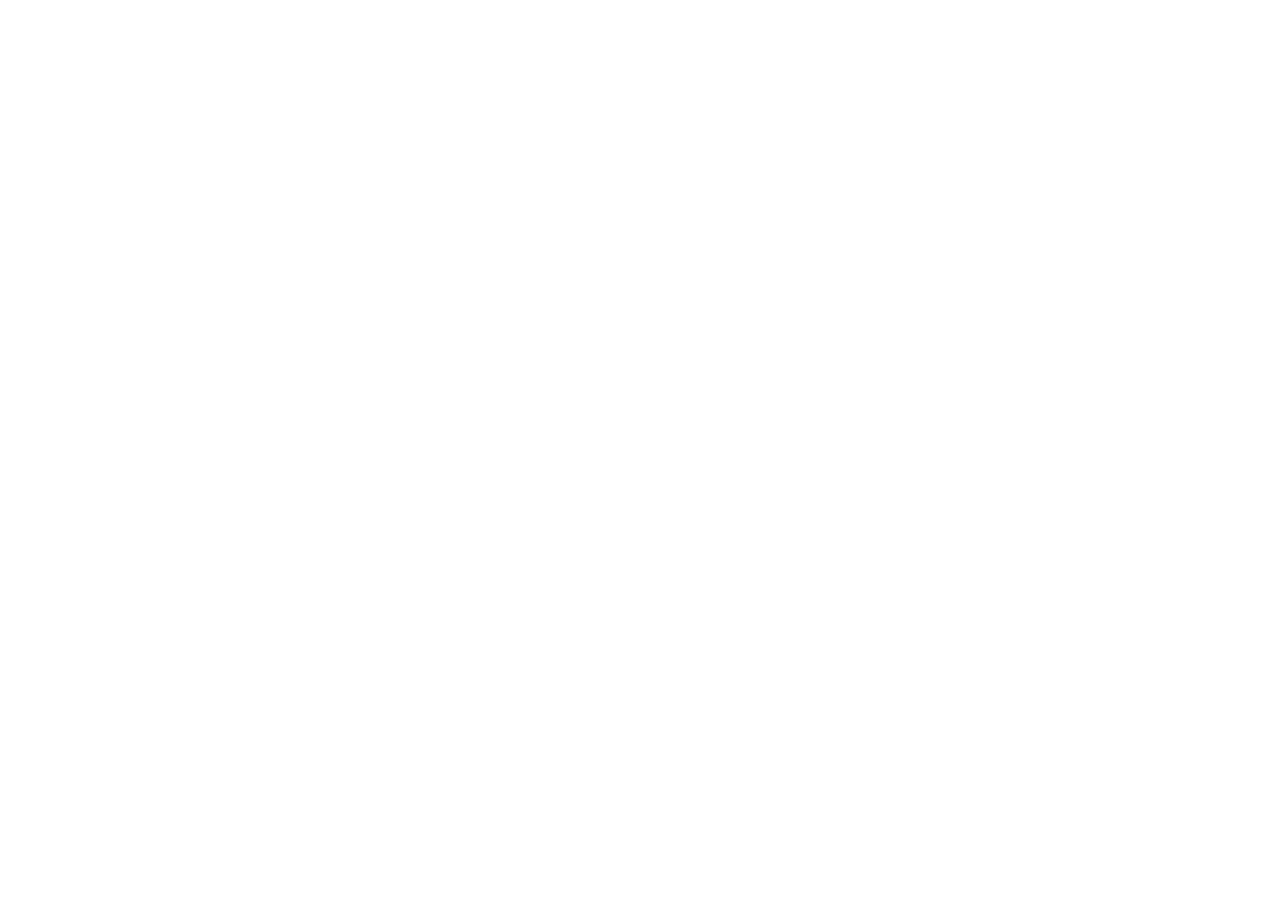
==== cadastro.html @ dc47d313 "pagina cadastro" ====
<!DOCTYPE html>
<html lang="en">
<head>
    <meta charset="UTF-8">
    <meta http-equiv="X-UA-Compatible" content="IE=edge">
    <meta name="viewport" content="width=device-width, initial-scale=1.0">
    <title>Cadastre-se</title>
</head>
<body>
    
</body>
</html>
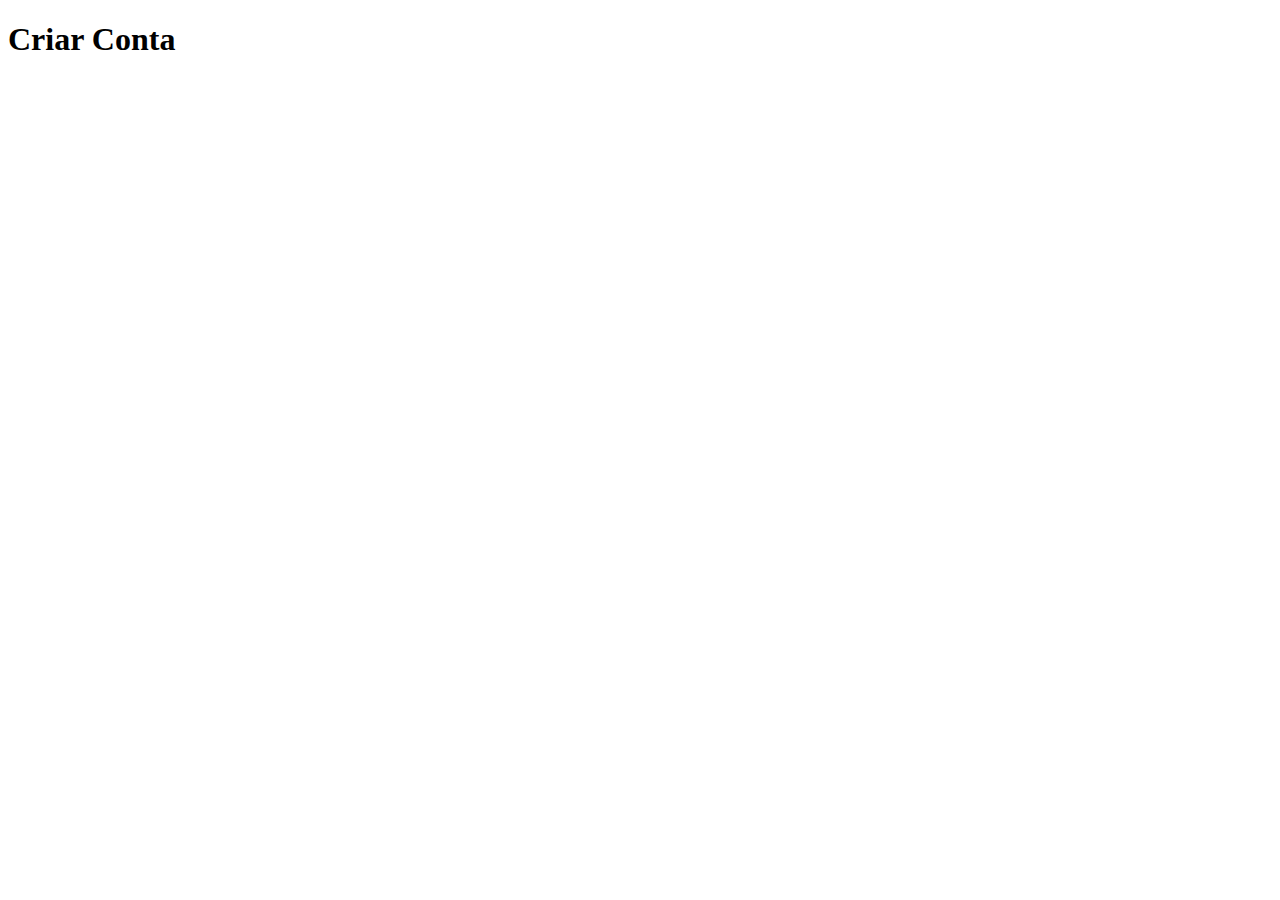
==== commit 46c34dd0: "assets social media" ====
--- a/cadastro.html
+++ b/cadastro.html
@@ -1,5 +1,5 @@
 <!DOCTYPE html>
-<html lang="en">
+<html lang="pt-br">
 <head>
     <meta charset="UTF-8">
     <meta http-equiv="X-UA-Compatible" content="IE=edge">
@@ -7,6 +7,15 @@
     <title>Cadastre-se</title>
 </head>
 <body>
+  <main>
+      <h1>Criar Conta</h1>
+      <div class="social-media">
+          <a href="#"></a>
+            <img src="" alt="">
+
+      </div>
+  </main>
     
+  <section class="images"></section>
 </body>
 </html>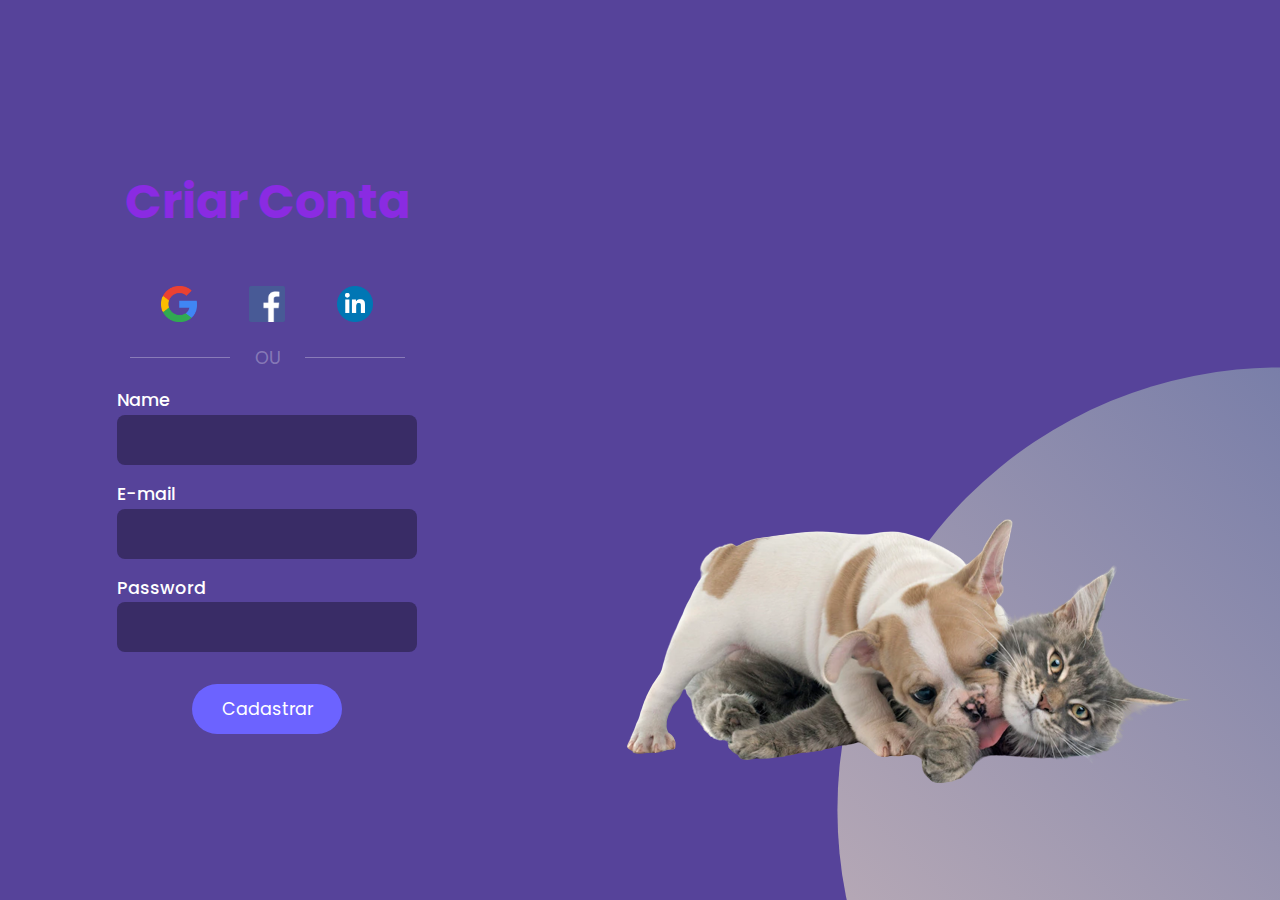
==== commit 0504bce8: "tela cadastrar" ====
--- a/cadastro.html
+++ b/cadastro.html
@@ -4,18 +4,55 @@
     <meta charset="UTF-8">
     <meta http-equiv="X-UA-Compatible" content="IE=edge">
     <meta name="viewport" content="width=device-width, initial-scale=1.0">
+    <link rel="stylesheet" href="styleCadastro.css">
     <title>Cadastre-se</title>
 </head>
 <body>
   <main>
       <h1>Criar Conta</h1>
       <div class="social-media">
-          <a href="#"></a>
-            <img src="" alt="">
+          <a href="https://www.google.com/">
+            <img src="assets/google.png" alt="Google">
+          </a>
+          <a href="https://www.facebook.com/dluizsantos">
+            <img src="assets/facebook.png" alt="Facebook">
+          </a>
+          <a href="https://www.linkedin.com/in/dvdluiz91/">
+            <img src="assets/linkedin.png" alt="Linkedin">
+          </a>
+      </div>
 
+      <div class="alternative">
+        <span>OU</span>
       </div>
+
+      <form action="">
+        <label for="name">
+            <span>Name</span>
+            <input type="text" id="name" name="name">
+        </label>
+
+        <label for="email">
+          <span>E-mail</span>
+          <input type="email" id="email" name="email">
+      </label>
+
+      <label for="password">
+        <span>Password</span>
+        <input type="password" id="password" name="password">
+      </label>
+
+      <input type="submit" value="Cadastrar">
+
+
+      </form>
+
   </main>
     
-  <section class="images"></section>
+  <section class="images">
+    <img src="assets/pet-cadastro.png" alt="mobile">
+    <div class="circle"></div>
+
+  </section>
 </body>
 </html>--- a/styleCadastro.css
+++ b/styleCadastro.css
@@ -0,0 +1,139 @@
+@import url('https://fonts.googleapis.com/css2?family=Poppins:wght@100;200;300;400;500;600;700;800&display=swap');
+
+* {
+    margin: 0;
+    padding: 0;
+    border: 0;
+    box-sizing: border-box;
+    font-family: "Poppins", sans-serif;
+}
+body {
+  background: #56439A;
+  color: white;
+  font-weight: 500;
+  display: flex;
+  min-height: 100vh;
+}
+
+main{
+  width: 50vw;
+  display: flex;
+  flex-direction: column;
+  align-items: center;
+  justify-content: center;
+}
+
+main h1 {
+  color: blueviolet;
+  font-size: 3rem;
+  margin-bottom: 3rem;
+
+}
+
+main.social-media{
+    display: flex;
+    align-content: center;
+}
+
+main .social-media a{
+  text-decoration: none;
+}
+
+main .social-media img{
+    width: 36px;
+    margin-left: 3rem;
+}
+
+main .social-media a:first-child img {
+    margin-left: 0;  
+}
+
+main .alternative{
+    margin-top: 1rem;
+}
+
+main .alternative span{
+  font-size: 1.1rem;
+  font-weight: 400;
+  color: rgba(255, 255, 255, 0.3);
+  position: relative;
+}
+
+main .alternative span::before, main .alternative span::after{
+    position: absolute;
+    content: '';
+    height: 1px;
+    width: 100px;
+    bottom: 50%;
+    right: 50px;
+    background: rgba(255, 255, 255, 0.3);
+
+}
+main .alternative span::after{
+  left: 50px;
+}
+
+
+
+main form{
+  display: flex;
+  flex-direction: column;
+  align-items: center;
+}
+
+main form label {
+  display: flex;
+  flex-direction: column;
+
+}
+main form label span{
+    font-size: 1.1rem;
+    margin-top: 1rem;
+}
+
+main form input{
+  background: #392c66;
+  width: 300px;
+  height: 50px;
+  padding: 0 0.5rem;
+  margin-top: 0.1rem;
+  outline: none;
+  color: rgba(166, 166, 166, 166);
+  font-size: 1rem;
+  border: 1px #040b18;
+  border-radius: 8px;
+}
+
+main form input[type="submit"]{
+    cursor: pointer;
+    width: 50%;
+    margin-top: 2rem;
+    border: none;
+    border-radius: 32px;
+    background: #6c63ff;
+    color: white;
+    font-size: 1.1rem;
+    transition: all .3s ease-in-out;
+}
+
+main form input[type="submit"]:hover{
+  background: #5952d4;
+}
+
+
+section.images{
+  display: flex;
+  align-items: flex-end;
+  padding: 4rem;
+}
+
+section.images .circle{
+    position: absolute;
+    height: 100%;
+    width: 100%;
+    top: 0;
+    left: 0;
+    background: linear-gradient(45deg, #e8cbc0, #636fa4);
+    clip-path: circle(40% at right 90%);
+    z-index: -1;
+}
